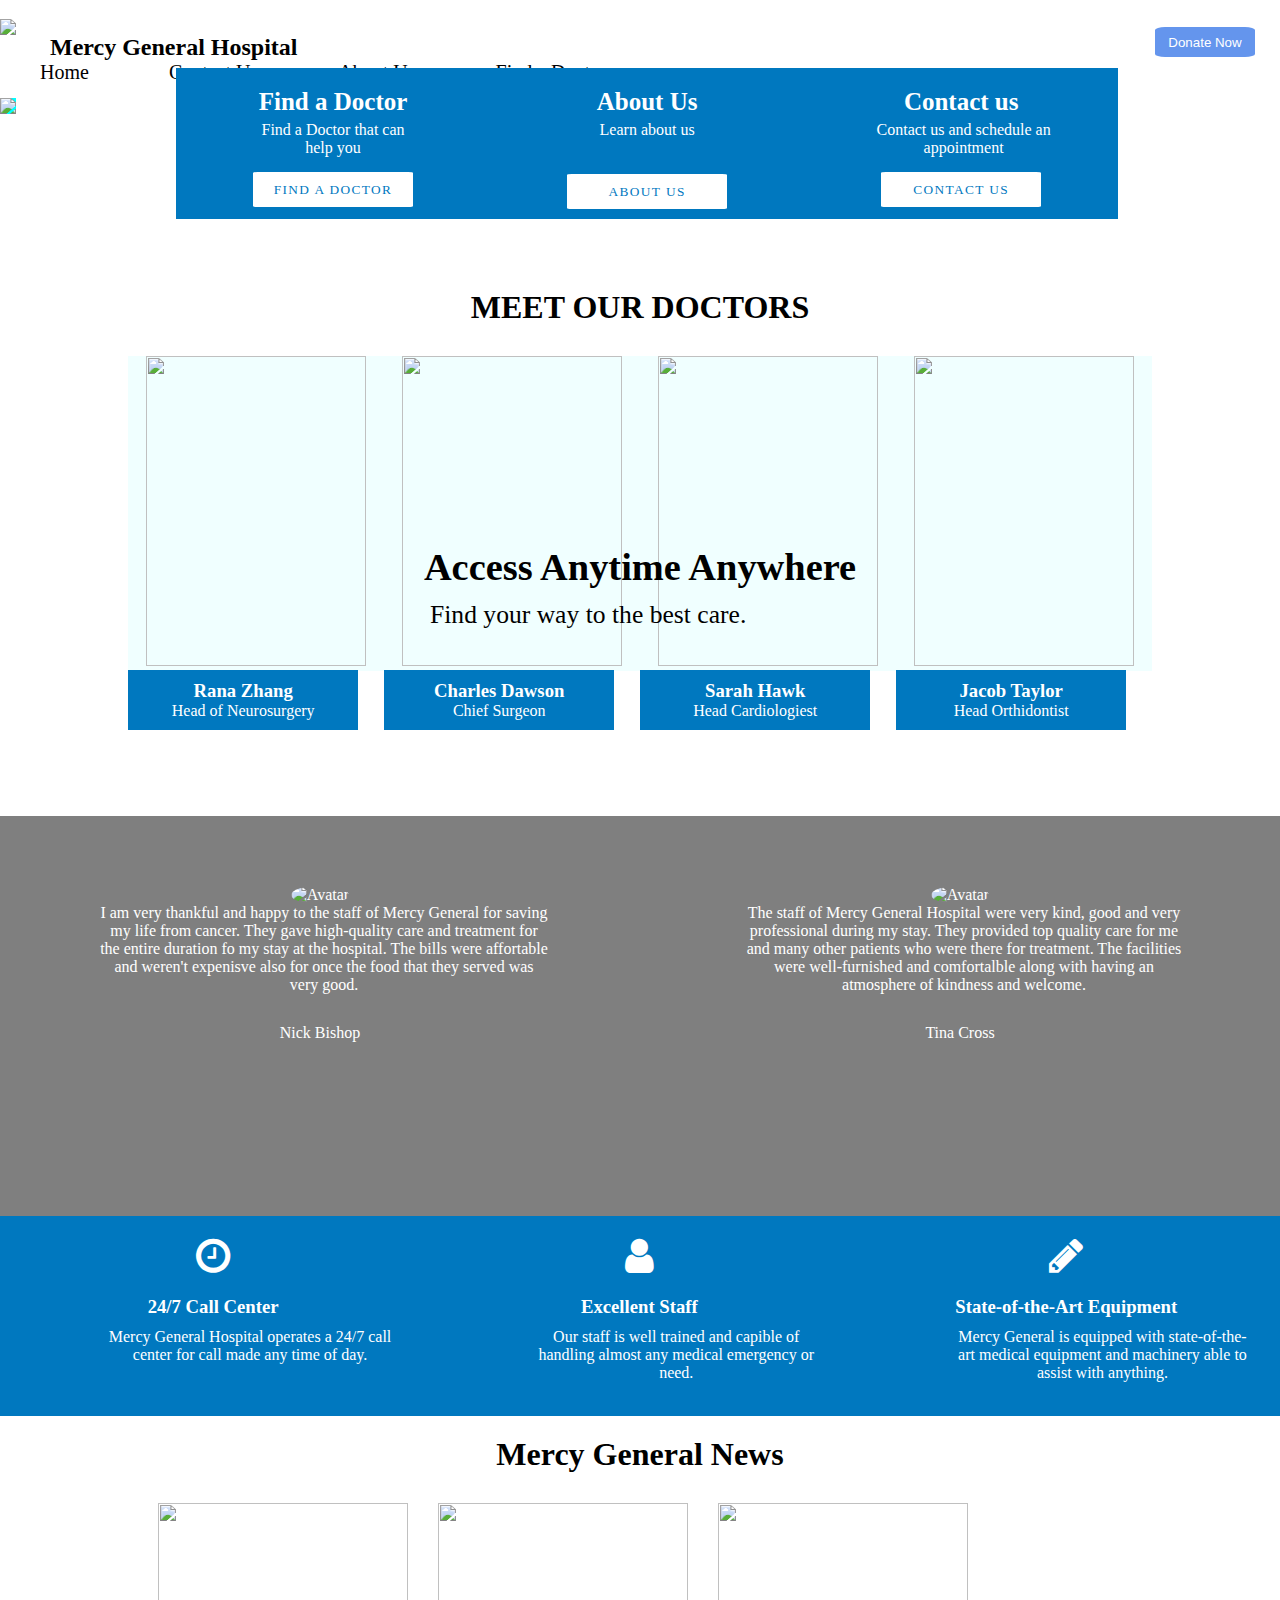
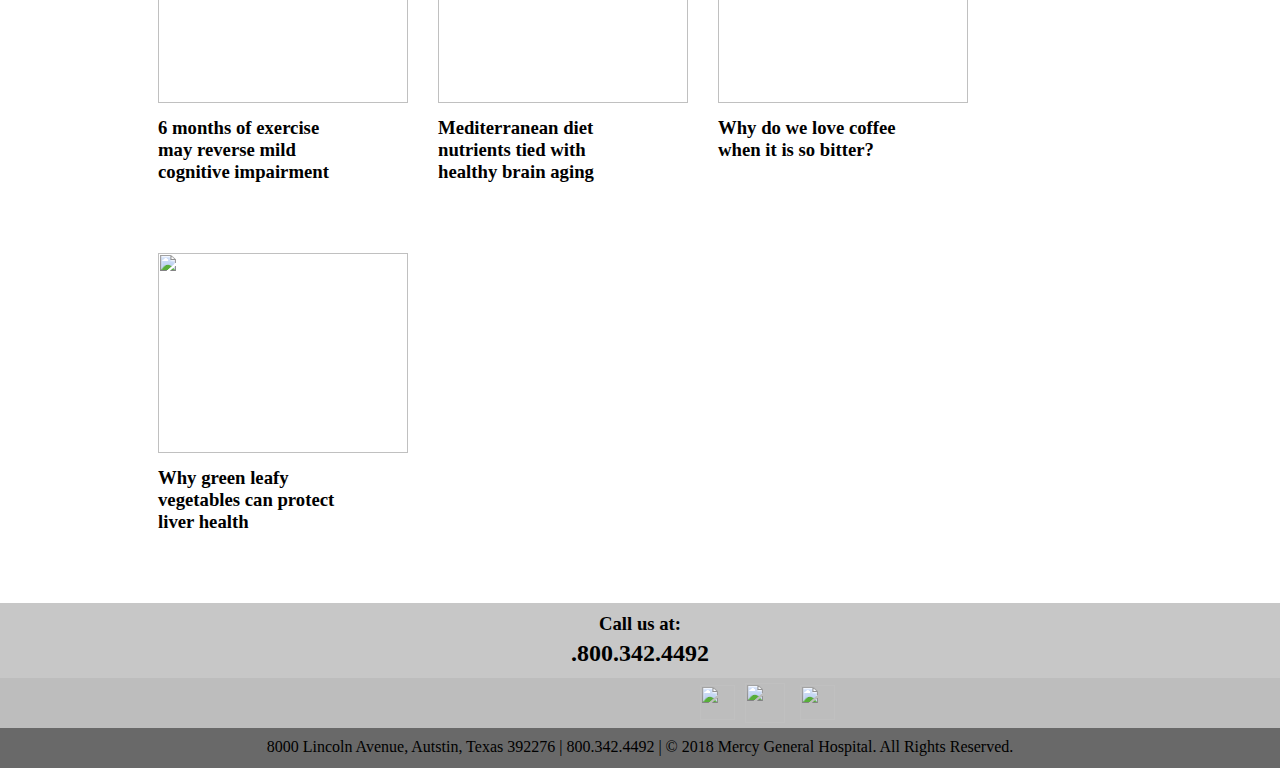
==== index.html @ 66a4c3f4 "Add files via upload" ====
<!DOCTYPE html>
<html>
<head>
<meta charset="UTF-8">
<meta name="viewport" content="width=device-width, initial-scale=1">
<title>Mercy General Hospital</title>
<link rel="stylesheet" href="mainpage.css">
    <link rel="stylesheet" href="https://cdnjs.cloudflare.com/ajax/libs/font-awesome/4.7.0/css/font-awesome.min.css">
    <script src="http://html5shiv.googlecode.com/svn/trunk/html5.js"></script>
</head>
<div>
<header class="heading">
    <h2 class="hospitalname"> Mercy General Hospital </h2><img src="iStock-471629610-Converted.png" class="logopic"><button class="donate">Donate Now </button></header>
</div>
<body>
    <div class="main-nav">
        <a href="#" id="menu-icon"></a>
        <ul>
    <li><a href="index.html">Home</a></li>
    <li><a href="hospital%20contact%20us.html"> Contact Us</a></li>
   <li> <a href="hospital%20about%20us%20page.html"> About Us</a></li>
    <li> <a href="hospital%20find%20a%20doctor.html"> Find a Doctor</a></li>
            </ul>
    </div>
<div class="main">
    <div><img src="For-Patients-1200x400-1438952524.jpg" class="mainpic">
        <div class="centeredtext"><h2>Access Anytime Anywhere</h2><p class="centeredtext2">Find your way to the best care.</p></div></div>
    <section class="call to action">
<div class="row">
<div class="main">
<div class="largebox">
    <div class="box1"><h3 class="boxh1"> Find a Doctor</h3><p class="text1">Find a Doctor that can help you</p><a href="hospital%20find%20a%20doctor.html"><button class="button1" type="button" >FIND A DOCTOR</button></a></div>
    <div class="box2"><h3 class="boxh2"> About Us </h3><p class="text2">Learn about us</p><a href="hospital%20about%20us%20page.html"><button class="button2" type="button">ABOUT US</button></a></div>
    <div class="box3"><h3 class="boxh3"> Contact us </h3><p class="text3"> Contact us and schedule an appointment</p><a href="hospital%20contact%20us.html"><button class="button3" type="button">CONTACT US</button></a></div>
    </div>
    <div class="meetdoctor">
        <h1>MEET OUR DOCTORS</h1>
        </div>
    <div class="largebox2">
    <div class="box4"><img src="png-woman-doctor-doctor-png-243.png" class="doctor1"><div class="textbox1"><h3>Rana Zhang</h3><p>Head of Neurosurgery</p></div></div>
    <div class="box5"><img src="Doctor-Free-Download-PNG.png" class="doctor2"><div class="textbox2"><h3> Charles Dawson</h3><p> Chief Surgeon</p></div></div>
    <div class="box6"><img src="png-woman-doctor-woman-460.png" class="doctor3"><div class="textbox3"><h3> Sarah Hawk</h3> <p> Head Cardiologiest</p></div></div>
    <div class="box7"><img src="doctors-11530977532oiutm9guyq.png" class="doctor4"><div class="textbox4"><h3> Jacob Taylor</h3> <p> Head Orthidontist</p></div></div>
        </div>
    <div class="largebox3">
    <div class="patientbox">
    <img src="patient1.jpg" alt="Avatar" class="patient1">
    <p class="patientref2">I am very thankful and happy to the staff of Mercy General for saving my life  from cancer. They gave high-quality care and treatment for the entire duration fo my stay at the hospital. The bills were affortable and weren't expenisve also for once the food that they served was very good.</p><p class="patientname1">Nick Bishop</p>
        </div>
    <div class="patientbox2">
    <img src="patient2.jpg" alt="Avatar" class="patient2">
    <p class="patientref1"> The staff of Mercy General Hospital were very kind, good and very professional during my stay. They provided top quality care for me and many other patients who were there for treatment. The facilities were well-furnished and comfortalble along with having an atmosphere of kindness and welcome.</p><p class="patientname2">Tina Cross</p>
        </div>
        </div>
        <div class="largebox4">
        <div class="box8"><i class="fa fa-clock-o" style="font-size:40px; margin-top: 20px; color: white" ></i><h3 class="hospitalbox1">24/7 Call Center</h3><p class="hospitaltext1">Mercy General Hospital operates a 24/7 call center for call made any time of day.</p></div>
        <div class="box9"><i class="fa fa-user" style="font-size:40px; margin-top: 20px; color: white"></i><h3 class="hospitalbox2">Excellent Staff</h3><p  class="hospitaltext2">Our staff is well trained and capible of handling almost any medical emergency or need.</p></div>
        <div class="box10"><i class="fa fa-pencil" style="font-size:40px; margin-top: 20px ; color: white"></i><h3 class="hospitalbox3">State-of-the-Art Equipment</h3><p class="hospitaltext3"> Mercy General is equipped with state-of-the-art medical  equipment and machinery able to assist with anything.</p></div>
        
        </div>
            <div class="hospitalnews">
        <h1>Mercy General News</h1>
        </div>
    <div class="largebox5">
        <div class="box11"><a href="https://www.medicalnewstoday.com/articles/324056.php" target="_blank"><img src="324056_1100.jpg" class="img1"></a><div class="textbox5" ><h3><a href="https://www.medicalnewstoday.com/articles/324056.php" target="_blank" class="text4" >6 months of exercise may reverse mild cognitive impairment</a></h3></div>
        </div>
        <div class="box12"><a href="https://www.medicalnewstoday.com/articles/324064.php" target="_blank"><img src="324064_1100.jpg" class="img2"></a><div class="textbox6"><h3><a href="https://www.medicalnewstoday.com/articles/324064.php" target="_blank" class="text5"> Mediterranean diet nutrients tied with healthy brain aging</a></h3></div>
        </div>
        <div class="box13"><a href="https://www.medicalnewstoday.com/articles/323927.php" target="_blank"><img src="323927_1100.jpg" class="img3"></a><div class="textbox7"><h3 ><a href="https://www.medicalnewstoday.com/articles/323927.php" target="_blank" class="text6"> Why do we love coffee when it is so bitter?</a></h3></div>
        </div>
        <div class="box14"><a href="https://www.medicalnewstoday.com/articles/324041.php" target="_blank"><img src="324041_1100.jpg" class="img4"></a><div class="textbox8"><h3><a href="https://www.medicalnewstoday.com/articles/324041.php" target="_blank" class="text7"> Why green leafy vegetables can protect liver health</a></h3></div>
        </div>
        </div>
        <div class="callbox">
        <h3 class="calltext">Call us at:</h3><h2 class="calltext2">.800.342.4492</h2></div>
        <div class="logoboxes">
        <div class="logobox1"><a href="https://www.facebook.com/"><img src="facebook_circle-512.png" class="logo1"></a></div>
        <div class ="logobox2"><a href="https://twitter.com/"><img src="twitter-logo-png-circle-2.png" class="logo2"></a></div>
        <div class="logobox3"><a href="https://www.instagram.com/"><img src="web-user-interface_46-512.png" class="logo3"></a></div>
        </div>
    </div>
    </div>
    
        <footer>
            <p>8000 Lincoln Avenue, Autstin, Texas 392276 | 800.342.4492 | &copy; 2018 Mercy General Hospital. All Rights Reserved.</p>
      </footer>
    </section>
    </div>
    </body>
</html>
---- mainpage.css ----
header{    background-color: white;
padding-top: px;}
body {
    margin: 0
}
.logopic{ width: 50px;
position: relative;
bottom: 8px;}
.hospitalname{
position: relative;
    top: 34px;
    left: 50px;
}
.mainpic{ width: 100%;
    height: auto;
    background-color: aqua;
    flex: 100%;
}
.main{
    flex: 100%;
}
.centeredtext{
    position: absolute;
    top: 63%;
    left: 50%;
    transform: translate(-50%, -50%);
    font-size: 2vw;
    font-family: Roboto
}
.centeredtext2{
    position: absolute;
    top: 160%;
    left: 50%;
    transform: translate(-50%, -50%);
    font-size: 2vw;
    width: 420px;
    font-family: Roboto
}
.donate{
    float: right;
    text-align: center;
    width: 100px;
    height: 30px;
    margin-right: 25px;
    border: none;
    background-color: cornflowerblue;
    color: white;
    border-radius: 10%;
}
.main-nav{
background-color:white;
display: flex;
}
.main-nav a
{
color: black;
padding: 14px 20px;
text-decoration: none;
    text-align: center;
    font-size: 20px;
    font-family: Roboto;
}
ul{
    background-color:;
display: flex;
}
li{
    color: black;
padding: 14px 20px;
text-decoration: none;
    text-align: center;
    font-size: 20px;
    font-family: Roboto;
    list-style-type: none;
   
}
.main-nav a:hover {
    color: #0078bf
}
#menu-icon {
	display: none;
	width: 20px;
	height: 20px;
	background: #CCC url(menu-alt-512.png) center;
    background-size: 40px 40px;
    background-repeat: no-repeat

}
a:hover#menu-icon {

	background-color: #444;
	border-radius: 4px 4px 0 0;

}
*{
    margin: 0;
    padding: 0;
}
.row{
    display: flex;
    flex-wrap: wrap;
}
.call to action{

    z-index: 1;
    position: relative;
    overflow: hidden;
}
.largebox {
    width: 80%;
    margin: auto;
    position: relative;
    bottom: 50px;
    overflow: hidden;
    margin-right: 80px;
   
}
.box1, .box2, .box3
 {
    width: 17%;
    height: 151px;
    background-color: #0078bf;
    float: left;
     padding-left: 70px;
    padding-right: 70px;
    text-align: center;
     color: white
}
.boxh1, .boxh2, .boxh3 {
    position: relative;
    top: 20px;
    font-size: 25px;
    color: white
}
.boxh3{
    width: 100%;
    margin-left: 
}
.text1, .text2{
    position: relative;
    top: 25px;
    font-family: Roboto;
}
.text3 {
    position: relative;
    top: 25px;
    width: 120%;
    font-family: Roboto;
    right: 15px;
}
 .button3 {
    position: relative;
    top: 40px;
    width: 160px;
    height: 35px;
     letter-spacing: 1.4px;
     font-family: Roboto;
     border: none;
     background-color: white;
      border-radius: 3%;
          color: #0078bf;
}
.button1 {
        position: relative;
    top: 40px;
    width: 160px;
    height: 35px;
    letter-spacing: 1.4px;
    background-color: white;
    border: none;
    font-family: Roboto;
     border-radius: 3%;
         color: #0078bf;
}
.button2 {
 position: relative;
    background-color: white;
    top: 40px;
    width: 160px;
    height: 35px;
    letter-spacing: 1.4px;
    font-family: Roboto;
    border: none;
    margin-top: 20px;
    border-radius: 3%;
    color: #0078bf;
}   
.meetdoctor{
    padding-top: 20px;
    text-align: center;
    font-family: Roboto;
    width: 100%;
}
.largebox2{
    width: 80%;
 height: 410px;
    background-color: white;
    padding-top: 30px;
    margin: auto;
    overflow: hidden;
}
.box4, .box5, .box6, .box7{
height: 315px;
    width: 25%;
    background-color: azure;
    float: left;
 
    text-align: center;
}
.doctor1, .doctor2, .doctor3, .doctor4{
    height: 310px;
    width: 220px;
    background-color: azure
}
.textbox1, .textbox2, .textbox3, .textbox4{
    background-color: #0078bf;
    padding-top: 10px;
    padding-bottom: 10px;
    font-family: Roboto;
    width: 90%;
    color: white
}
.patientbox{
    width: 50%;
    height: 400px;
    background-color: black;
    margin-top: 50px;
    float: left;
    text-align: center;
    z-index: 2;
    background: linear-gradient( rgba(0, 0, 0, 0.5), rgba(0, 0, 0, 0.5) ), url(ts_140331_doctor_patient_bed_800x600.jpg);
    color: white
}
.patientbox2{
    width: 50%;
    height: 400px;
    background-color: darkturquoise;
    margin-top: 50px;
    float: left;
    text-align: center;
    background: linear-gradient( rgba(0, 0, 0, 0.5), rgba(0, 0, 0, 0.5) ),  url(rutland-region-doctor-medical-center-nmygdjdgbcbcwsp2l90a6cvgl369ll84a1pcpu359s.jpg);
    color: white;
}
.patiaentimg1{
    z-index: 1;
}
.largebox3{
    width: 100%;
    margin: auto;
    overflow: hidden;
    
}
.patient1{ border-radius: 50%;
width: 100px;
    margin-top: 70px;
}
.patient2{
     border-radius: 50%;
width: 100px;
    margin-top: 70px;
    text-align: center
}
.patientname2, .patientname1{
    position: relative;
    top: 30px;
}
.patientref2, .patientref1{
    width: 70%;
    margin-left: 100px;
}
.largebox4{
    width: 100%;
    margin: ;
    overflow: hidden;
}
.box8, .box9{
    height: 200px;
    width: 33.3%;
    background-color: #0078bf;
    float: left;
    text-align: center;
    font-family: Roboto;
    color: white;
}
.box10{
        height: 200px;
    width: 33.4%;
    background-color: #0078bf;
    float: left;
    text-align: center;
    font-family: Roboto;
    color: white;
}
.hospitalbox1, .hospitalbox2, .hospitalbox3, .hospitalbox4{
    padding-top: 20px;
    text-align: center;
}
.hospitaltext1, .hospitaltext2, .hospitaltext3 {
margin-top: 10px;
    width: 300px;
  text-align: center;
    padding-left: 100px;
}
.hospitalnews{
    padding-top: 20px;
    text-align: center;
}
.largebox5{
    width: 80%;
    background-color: white;
    padding-top: 30px;
    margin: auto;
    overflow: hidden;
}
.box11, .box12, .box13, .box14{
height: 350px;
    width: 250px;
    float: left;
    padding-left: 15px;
    padding-right: 15px
}
.box12, .box13, .box14{
    margin-left: 0px
}
.img1, .img2, .img3, .img4{
    height: 200px;
    width: 250px;
    padding-left: 15px;
    padding-right: 15px;
}
.textbox5, .textbox6, .textbox7, .textbox8{
    padding-top: 10px;
    padding-bottom: 10px;
    color: black;
    width: 80%;
    padding-left: 15px
}
.text4, .text5, .text6, .text7{
    color: black;
    text-decoration: none
}
.callbox{
    width: 100%;
    height: 75px;
    background-color: #C7C7C7;
    text-align: center;
    font-family: Roboto;
}
.calltext{
    position: relative;
    top: 10px;
    font-family: Roboto;
}
.calltext2{
    position: relative;
    top: 15px;
}
.logoboxes{
    width: 100%;
    height: 50px;
    background-color: #BDBDBD;
}
.logobox1{
    margin-left: 700px;
    margin-top: 10px;
    width: 25px;
    height: 25px;
  
    float: left;
}
.logobox2{
    margin-top: 10px;
     width: 25px;
    height: 25px;
 
    float: left;
}
.logobox3{
    margin-left: 50px;
    margin-top: 10px;
     width: 25px;
    height: 25px;
 
    float: left;
}
.logo1{
    width: 35px;
    height: 35px;
    position: relative;
    bottom: 3px;
}
.logo2{
      width: 40px;
    height: 40px;
    position: relative;
    left: 20px;
    bottom: 5px;
}
.logo3{
       width: 35px;
    height: 35px;
    position: relative;
    bottom: 3px;
}
footer{
    width: 100%;
    height: 30px;
    background-color: dimgrey;
    text-align: center;
    font-family: Roboto;
    padding-top: 10px;
}
@media (max-width: 768px){
    body{
        display: 
    }
    #menu-icon {
		display:inline-block;
        position: absolute;
        bottom: 480px;
        color: white;
        top: 20px;
	}
    .main-nav ul, .main-nav:active ul { 
		display: none;
		position: absolute;
		padding: 20px;
		background: #fff;
		border: 5px solid #444;
		right: 20px;
		top: 60px;
		width: 50%;
		border-radius: 4px 0 4px 4px;
        color: black;

	}
    .main-nav li {

		text-align: center;
		width: 100%;
		padding: 10px 0;
		margin: 0;
        float: right;

	}

	.main-nav:hover ul {

		display: block;

	}
    .largebox{
        background-color: white
    }
    .main-nav {
        flex-direction: column;
        width: 20%;
        background-color: white;
        float: right
    }
    .main-nav a{
        color: black;
    }
    .main-nav a.icon{
        float: right;
        display: block;
    }
    
    .largebox{
        width: 100%;
        margin-right: 0px;
    }
    .largebox2{
        height: 1700px
    }
    .box1, .box2, .box3{
      float: none;
        text-align: center;
        width: 100%;
        position: relative;
        right: 74px;
    }
    .hospitaltext1, .hospitaltext2, .hospitaltext3{
        text-align: center;
        padding-left: 40px;
    }
    .hospitalbox1, .hospitalbox2, .hospitalbox3 {
        text-align: center;
        margin-left: 10px;
        width: 100%;
    }
     .largebox3{
width: 100%;
    }
    .box4, .box5, .box6, .box7{
   width: 100%;
        float: none
    }
    .meetdoctor{ 
        text-align: center;
        width: 100%;
    }
    .callbox, .logobox{
        text-align: center;
        width: 50%;
    }
    footer{
        height: 70px;
    }
    .patientbox, .patientbox2{
     float: none;
    width: 100%;
        height: 500px;
    }
    .patientbox{
   
    }
      .box8, .box9, .box10{
     display: block;
   width: 100%;
        float: none
    }
    .hospitalnews{
  
    }
      .box11, .box12, .box13, .box14{
     display: block;
   width: 80%;
        float: none;
          
    }
    .box11{
   
    }
    .box8{
 
    }
    .callbox{
  width: 100%;
    }
    .largebox5{
        display: block;
        flex-direction: column;
        width: 85%;
    }
    .logobox1, .logobox2, .logobox3{
        float: none;
        display: block;
        width: 0%;
    }
    .logoboxes{
        width: 100%;
    }
    .box5, .box6, .box7{
        margin-top: 80px;
    }
    .meetdoctor{
        text-align: left;
   width: 40%;
    margin-left: 70px;
    }
    .largebox4{
   width: 100%;
    }
    .textbox5, .textbox6, .textbox7, .textbox8{
        width: 70%;
        padding-left: 15px
    }
    .hospitalbox1, .hospitalbox2, .hospitalbox3, .hospitalbox4{
        
    }
    .patientref1, .patientref2{
        width: 80%;
        margin-left: 40px;
    }
    .hospitalnews{
        text-align: left;
        margin-left: 100px;
        width: 30%
    }
    .patientbox2{
        margin-top: 0px;
        width: 100%
    }
    .logobox1
    {
    margin-left: 100px;
        margin-top: 0px;
    }
    .logobox3{
        margin-right: 10px;
        position: relative;
        bottom: 70px;
        margin-left: 205px;
        margin-right: 0px;
    }
    .logobox2{
        position: relative;
        bottom: 35px;
        margin-left: 130px;
    }
    .logo1, .logo2, .logo3{
        margin-top: 10px;
        margin-left: 30px
    }
    .logo1{
        margin-left: 30px
    }
     .hospitalname{
        width: 80%;
        position: relative;
        left: 0px;
        margin-left: 50px;
    }
    .donate{
        display: none
    }
    .mainpic{
        height: 245px;
        margin-bottom: 50px;
    }
    .centeredtext, .centeredtext2{
        display: none
    }
    .textbox1, .textbox2, .textbox3, .textbox4{
        width: 100%
    }
}
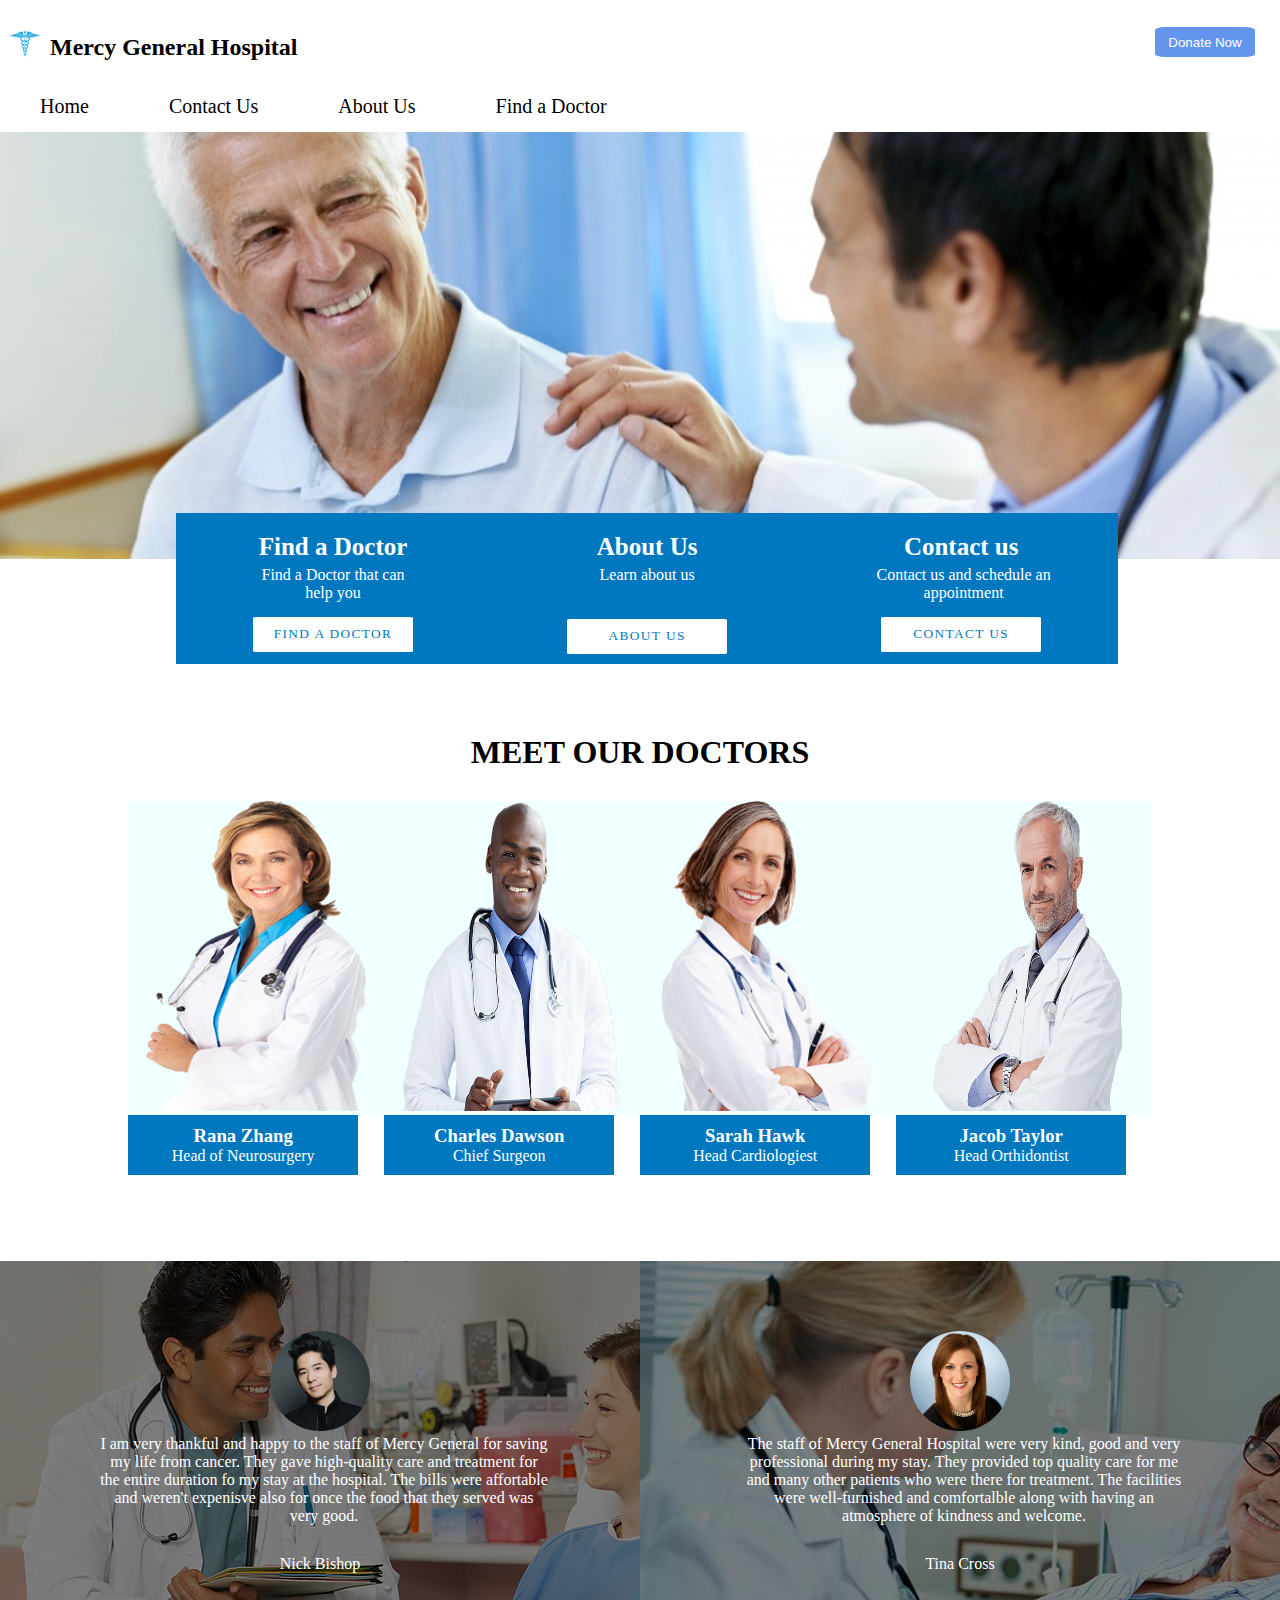
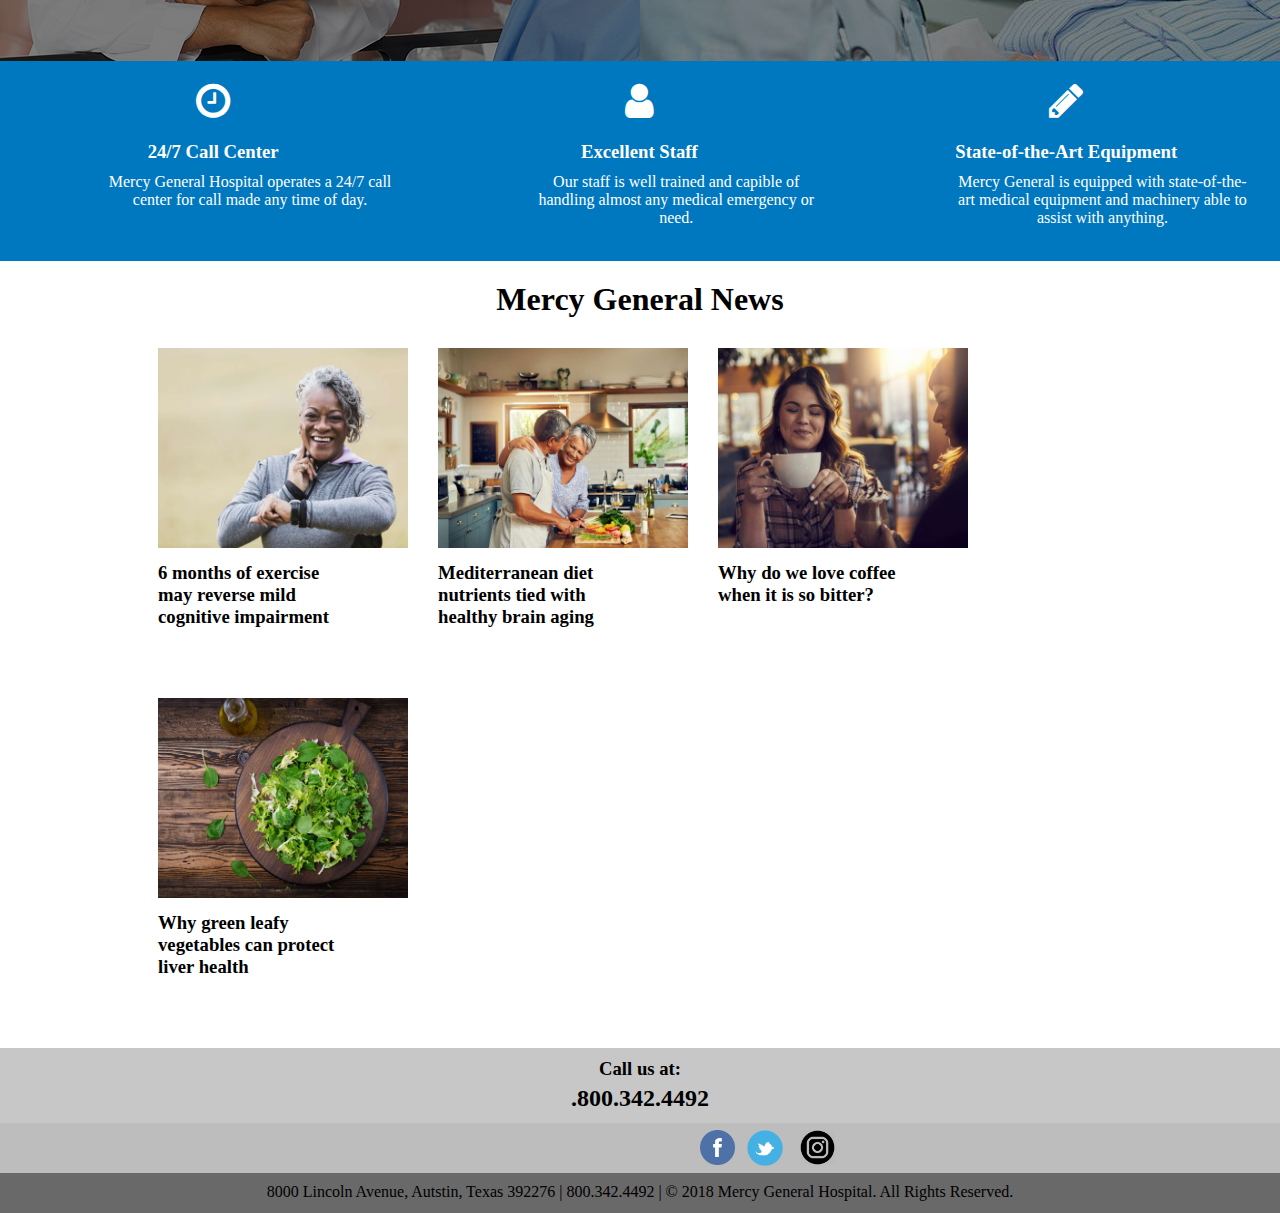
==== commit eae1703d: "Update index.html" ====
--- a/index.html
+++ b/index.html
@@ -17,7 +17,7 @@
         <a href="#" id="menu-icon"></a>
         <ul>
     <li><a href="index.html">Home</a></li>
-    <li><a href="hospital%20contact%20us.html"> Contact Us</a></li>
+    <li><a href="hhospital%20contact%20us.html"> Contact Us</a></li>
    <li> <a href="hospital%20about%20us%20page.html"> About Us</a></li>
     <li> <a href="hospital%20find%20a%20doctor.html"> Find a Doctor</a></li>
             </ul>
@@ -87,4 +87,4 @@
     </section>
     </div>
     </body>
-</html>+</html>
